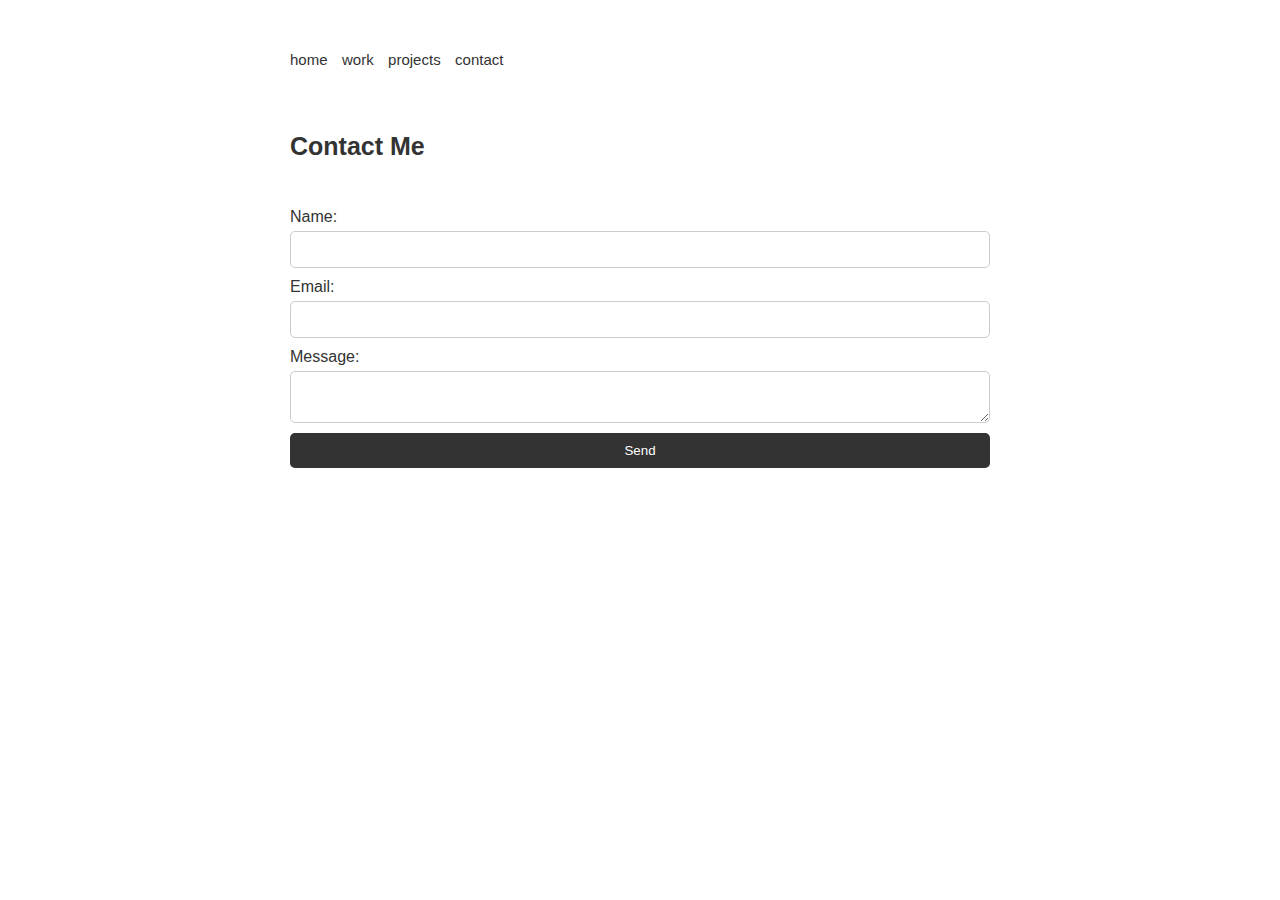
==== src/contact.html @ 73452dc7 "Initial commit" ====
<!DOCTYPE html>
<html lang="en">
<head>
    <meta charset="UTF-8">
    <meta name="viewport" content="width=device-width, initial-scale=1.0">
    <title>Contact - My Portfolio</title>
    <link rel="stylesheet" href="styles.css">
</head>
<body>

    <!-- Include the header -->
    <header>
        <nav>
            <ul>
                <li><a href="index.html">home</a></li>
                <li><a href="work.html">work</a></li>
                <li><a href="projects.html">projects</a></li>
                <li><a href="contact.html">contact</a></li>
            </ul>
        </nav>
    </header>

    <main>
        <h1>Contact Me</h1>
        <form id="contactForm">
            <label for="name">Name:</label>
            <input type="text" id="name" name="name" required>
            <label for="email">Email:</label>
            <input type="email" id="email" name="email" required>
            <label for="message">Message:</label>
            <textarea id="message" name="message" required></textarea>
            <button type="submit">Send</button>
        </form>
    </main>

    <!-- <footer>
        <p>&copy; 2024 My Portfolio. All rights reserved.</p>
    </footer> -->

    <script src="scripts.js"></script>
</body>
</html>
---- src/styles.css ----
body {
    font-family: 'Inter', sans-serif;
    margin: 0;
    padding: 0;
    box-sizing: border-box;
    background-color: #ffffff;
    color: #333;
}

header {
    background-color: #ffffff; /* Match the background color of the body */
    color: #333; /* Set the text color */
    /* padding: 20px 0; */
    padding-top: 35px;
    padding-bottom: 30px;
    text-align: left;
}

header nav ul {
    list-style-type: none;
    padding: 0;
    padding-left: 15px;
}

header nav ul li {
    display: inline;
    margin: 0 15px;
    font-weight: 10;
    margin: 0 5px;
}

header nav ul li a {
    color: #333; /* Set the link color */
    text-decoration: none;
    font-weight: 400;
    font-size: 15px;
}

main {
    padding-left: 20px; /* Make padding consistent */
    padding-right: 20px; /* Ensure consistent padding on both sides */
}

main h1 {
    font-weight: 550;
    font-size: 25px;
    padding-bottom: 20px;
}

main p {
    font-weight: 400;
    font-size: 15px;
    line-height: 1.0;
    line-height: 2; /* Increase line spacing for paragraphs */
}


form {
    display: flex;
    flex-direction: column;
}

form label {
    margin-top: 10px;
}

form input, form textarea {
    padding: 10px;
    margin-top: 5px;
    border-radius: 5px;
    border: 1px solid #ccc;
}

form button {
    margin-top: 10px;
    padding: 10px;
    background-color: #333;
    color: #fff;
    border: none;
    border-radius: 5px;
    cursor: pointer;
}

form button:hover {
    background-color: #555;
}


@media (min-width: 1200px) {
    main {
        max-width: 700px; /* Limit the width for large screens */
        margin: 0 auto; /* Center the content */
        padding-left: 20px; /* Maintain some padding on the left */
        padding-right: 20px;
    }

    header {
        max-width: 600px;
        margin: 0 auto;
        padding-right: 140px;
    }
    
    main p {
        line-height: 2; /* Increase line spacing for paragraphs */
    }
}

.styled-link {
    display: inline-flex;
    align-items: center;
    padding: 0px 4px;
    background-color: #f3f4f6; /* Light gray background */
    border-radius: 4px; /* Rounded corners */
    text-decoration: none; /* Remove underline from the link */
    color: #000; /* Text color */
    font-weight: bold; /* Bold text */
    transition: background-color 0.3s ease, color 0.3s ease; /* Smooth transition */
    vertical-align: middle; /* Aligns the entire box with the middle of the text line */
    border: 1px solid #ccc; /* Darker border color */
    /* margin-top: 2px; */
    font-size: 14px;
}

.styled-link .icon img {
    width: 18px; /* Adjust this value to change the size */
    height: 18px; /* Ensure the aspect ratio is maintained */
    object-fit: contain; /* Ensure the image fits within the specified dimensions */
    transition: filter 0.3s ease; /* Smooth transition for filter */
    padding-left: 0px;
    padding-right: 2px;
    vertical-align:sub;
}

.styled-link:hover {
    background-color: #000; /* Invert to black background */
    color: #f3f4f6; /* Invert to light gray text */
}

.styled-link:hover .icon img {
    filter: invert(100%); /* Invert the colors of the image */
}
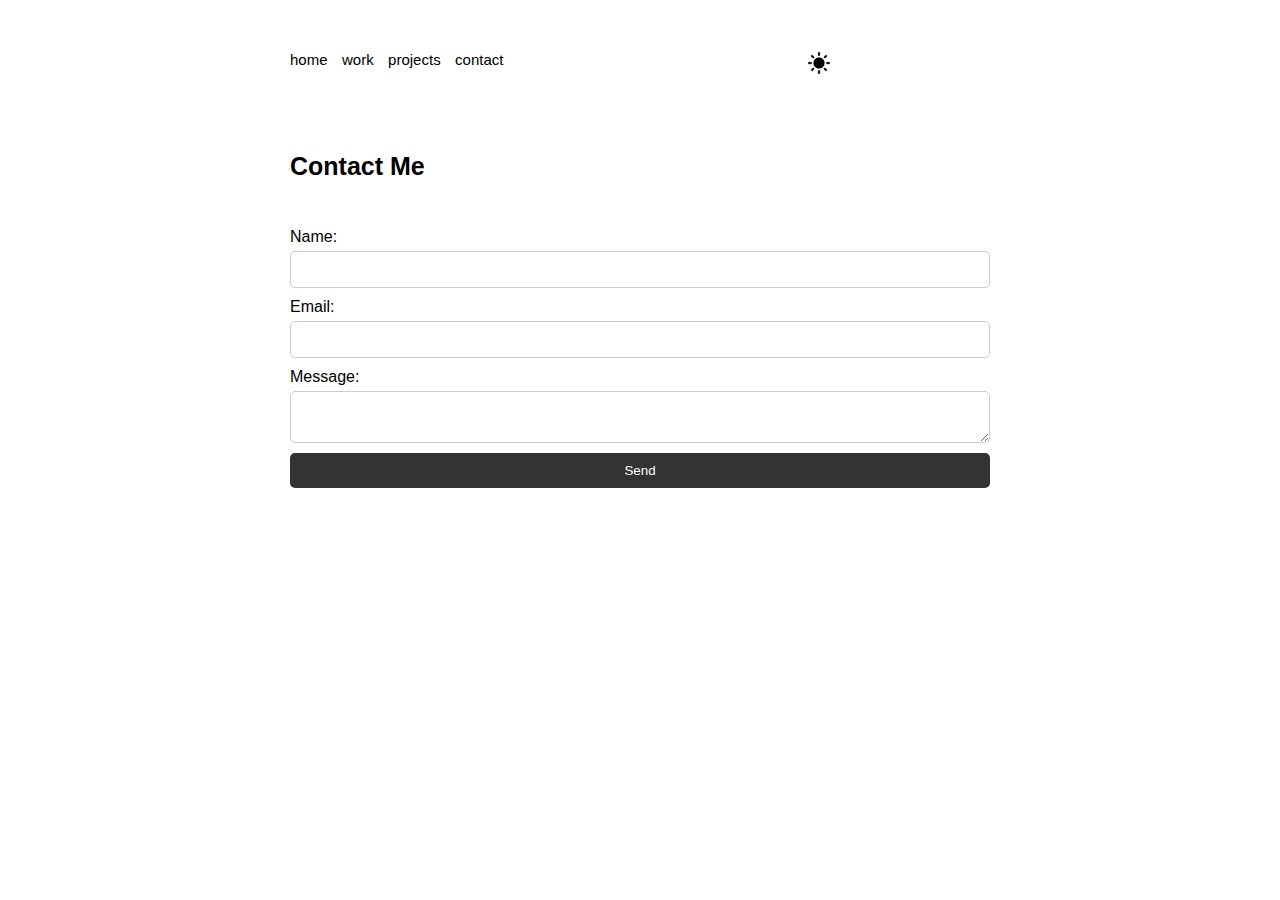
==== commit 0f6dc751: "dark mode fixed" ====
--- a/src/contact.html
+++ b/src/contact.html
@@ -16,6 +16,11 @@
                 <li><a href="work.html">work</a></li>
                 <li><a href="projects.html">projects</a></li>
                 <li><a href="contact.html">contact</a></li>
+                <li>
+                    <button id="theme-toggle" aria-label="Toggle theme">
+                        <img id="theme-icon" src="light-mode.png" alt="Toggle theme">
+                    </button>
+                </li>
             </ul>
         </nav>
     </header>
--- a/src/styles.css
+++ b/src/styles.css
@@ -1,16 +1,86 @@
+:root {
+    /* Light mode colors */
+    --background-color: #ffffff;
+    --text-color: #000000;
+    --primary-color: #d11a2a;
+    --link-background: #f3f4f6;
+    --link-text: #000;
+    --header-background: #ffffff;
+}
+
+[data-theme="night"] {
+    /* Dark mode colors */
+    --background-color: #121212;
+    --text-color: white;
+    --primary-color: #ff6347;
+    --link-background: black;
+    --link-text: #ffffff;
+    --header-background: #121212;
+}
+
+[data-theme="night"] .work-sections p {
+    color: white;
+}
+
+[data-theme="night"] .work-sections h3 {
+    color: white;
+}
+
+[data-theme="night"] .work-position {
+    color: #a7a7a7;
+}
+
+[data-theme="night"] .custom-underline {
+    color: white;
+    text-decoration-color: #a7a7a7;
+}
+
+[data-theme="night"] .project h3 {
+    color: white;
+}
+
+[data-theme="night"] .project p {
+    color: #a7a7a7;
+}
+
+[data-theme="night"] .resume-button {
+    background-color: #3b3b3b;
+    border: 1px solid #525252;
+    color: white;
+}
+
+[data-theme="night"] .resume-button .button-icon {
+    filter: invert(100%);
+}
+
+[data-theme="night"] .styled-link {
+    background-color: #3b3b3b;
+    border: 1px solid #525252;
+    color: white;
+}
+
+[data-theme="night"] .styled-link .icon img {
+    filter: invert(100%);
+}
+
+[data-theme="night"] .project-buttons .btn {
+    background-color: #3b3b3b;
+    border: 1px solid #525252;
+    color: white;
+}
+
 body {
     font-family: 'Inter', sans-serif;
     margin: 0;
     padding: 0;
     box-sizing: border-box;
-    background-color: #ffffff;
-    color: #333;
+    background-color: var(--background-color);
+    color: var(--text-color);
 }
 
 header {
-    background-color: #ffffff; /* Match the background color of the body */
-    color: #333; /* Set the text color */
-    /* padding: 20px 0; */
+    background-color: var(--header-background);
+    color: var(--text-color);
     padding-top: 35px;
     padding-bottom: 30px;
     text-align: left;
@@ -30,10 +100,38 @@
 }
 
 header nav ul li a {
-    color: #333; /* Set the link color */
+
     text-decoration: none;
     font-weight: 400;
     font-size: 15px;
+    color: var(--text-color);
+}
+
+#theme-toggle {
+    background: none;
+    border: none;
+    cursor: pointer;
+    font-size: 20px; /* Adjust the size of the icon */
+    color: var(--text-color); /* Match the text color */
+    padding-right: 40px;
+    display: inline-flex;
+    align-items: center;
+    justify-content: center;
+    float:right;
+}
+
+#theme-toggle img {
+    width: 22px; /* Adjust the size of the icon */
+    height: 22px;
+    transition: filter 0.3s ease; /* Smooth transition for color inversion */
+}
+
+:root[data-theme='night'] #theme-icon {
+    filter: invert(100%);
+}
+
+:root[data-theme='day'] #theme-icon {
+    filter: invert(0%);
 }
 
 main {
@@ -45,6 +143,7 @@
     font-weight: 550;
     font-size: 25px;
     padding-bottom: 20px;
+    padding-top: 20px;
 }
 
 main p {
@@ -110,15 +209,15 @@
     align-items: center;
     padding: 0px 4px;
     background-color: #f3f4f6; /* Light gray background */
-    border-radius: 4px; /* Rounded corners */
+    border-radius: 5px; /* Rounded corners */
     text-decoration: none; /* Remove underline from the link */
     color: #000; /* Text color */
-    font-weight: bold; /* Bold text */
+    font-weight:450; /* Bold text */
     transition: background-color 0.3s ease, color 0.3s ease; /* Smooth transition */
-    vertical-align: middle; /* Aligns the entire box with the middle of the text line */
+    /* vertical-align: middle; Aligns the entire box with the middle of the text line */
     border: 1px solid #ccc; /* Darker border color */
     /* margin-top: 2px; */
-    font-size: 14px;
+    font-size: 13px;
 }
 
 .styled-link .icon img {
@@ -131,11 +230,323 @@
     vertical-align:sub;
 }
 
-.styled-link:hover {
-    background-color: #000; /* Invert to black background */
-    color: #f3f4f6; /* Invert to light gray text */
-}
-
-.styled-link:hover .icon img {
-    filter: invert(100%); /* Invert the colors of the image */
-}
+/* .styled-link:hover {
+    background-color: #3a3a3a;  Invert to black background 
+    color: #f3f4f6;  Invert to light gray text 
+} */
+
+/* .styled-link:hover .icon img {
+    filter: invert(100%);  Invert the colors of the image 
+} */
+
+.image-grid {
+    padding-bottom: 30px;
+}
+
+.image-grid img {
+    width: 50%;
+    max-width: 400px;
+    height: auto;
+    border-radius: 8px; /* Optional: Rounded corners */
+    object-fit: cover; /* Ensures the images cover the entire grid cell */
+    display: block; /* Ensure the image is treated as a block-level element */
+    margin: 0 auto; /* Center the image horizontally */
+}
+
+
+.custom-underline {
+    font-weight: bold;
+    text-decoration: underline;
+    text-decoration-color: #575656;
+    color: black;
+}
+
+.section-divider {
+    border: none; /* Remove the default border */
+    border-top: 1px solid #e0e0e0; /* Light gray line */
+    margin: 20px 0; /* Add some space above and below the line */
+    width: 100%; /* Make the line full width */
+}
+
+.work-sections {
+    line-height: 1.6;
+    margin-bottom: 20px;
+}
+
+.work-sections p {
+    margin-bottom: 16px;
+    font-size: 14.5px;
+    color: black;
+}
+
+.work-sections ul {
+    list-style-type: disc;
+    margin-left: 20px;
+}
+
+.work-sections ul li {
+    margin-bottom: 0px;
+    font-size: 14px;
+    font-weight: 350;
+}
+
+h3 {
+    font-size: 20px;
+    margin-bottom: 2px;
+    color: #000;
+    font-weight: 550;
+}
+
+.work-position {
+    font-size: 13px;
+    color: #5f5f5f;
+    margin-bottom: 16px;
+    font-style: italic;
+}
+
+.work-header {
+    position: relative;
+    margin-bottom: 20px;
+}
+
+.work-header h2 {
+    display: inline-block;
+    margin: 0;
+    font-size: 24px;
+    font-weight: bold;
+}
+
+.resume-button {
+    position: absolute;
+    right: 0;
+    top: 50%;
+    transform: translateY(-50%);
+    display: inline-flex;
+    align-items: center;
+    padding: 6px 8px;
+    font-size: 13px;
+    color: #000; /* Initial text color */
+    background-color: #fafafa; /* Initial background color */
+    border: 1px solid #e5e5e5; /* Darker border */
+    border-radius: 4px; /* Rounded corners */
+    text-decoration: none;
+    cursor: pointer;
+    font-weight: 450;
+    transition: background-color 0.3s ease, color 0.3s ease, border-color 0.3s ease; /* Smooth transition */
+}
+
+.resume-button .button-icon {
+    width: 16px; /* Icon size */
+    height: 16px;
+    margin-right: 8px; /* Space between icon and text */
+    transition: filter 0.3s ease; /* Smooth transition for icon color inversion */
+}
+
+/* .resume-button:hover {
+    background-color: #3a3a3a; Invert to black background
+    color: #f3f4f6;  Invert text color to light gray 
+    border-color: #666; Darker border on hover 
+} */
+
+/* .resume-button:hover .button-icon {
+    filter: invert(100%); Invert the color of the icon
+} */
+
+/* General Section Styling */
+#projects {
+    padding: 2rem;
+    background-color: #ffffff; /* Adjust to match your site's background */
+    text-align: center;
+}
+
+#projects h2 {
+    font-size: 2.5rem;
+    margin-bottom: 2rem;
+}
+
+/* General Section Styling */
+#projects {
+    padding: 2rem;
+    text-align: center;
+}
+
+#projects h2 {
+    font-size: 2.5rem;
+    margin-bottom: 2rem;
+}
+
+/* Projects Container */
+.projects-container {
+    display: grid;
+    grid-template-columns: repeat(3, 1fr);
+    gap: 1.5rem;
+    justify-items: center;
+}
+
+@media (max-width: 768px) {
+    .projects-container {
+        grid-template-columns: repeat(2, 1fr);
+    }
+}
+
+@media (max-width: 480px) {
+    .projects-container {
+        grid-template-columns: 1fr;
+    }
+}
+
+/* Project Links */
+.project-links {
+    display: flex;
+    gap: 0.75rem; /* Adds space between the buttons */
+    justify-content: center; /* Centers the buttons */
+    margin-top: 1rem; /* Adjust as needed for spacing */
+}
+
+.project-links .btn {
+    padding: 0.6rem 1rem; /* Smaller padding for smaller buttons */
+    border-radius: 5px;
+    text-decoration: none;
+    font-weight: bold;
+    font-size: 0.85rem; /* Slightly smaller font size */
+    transition: background-color 0.3s ease;
+}
+
+.project-links .live-demo {
+    background-color: #5a67d8;
+    color: #fff;
+}
+
+.project-links .view-source {
+    background-color: #edf2f7;
+    color: #5a67d8;
+}
+
+.project-links .btn:hover {
+    opacity: 0.8; /* Add a hover effect */
+}
+
+.logo-container {
+    display: flex;
+    justify-content: flex-start;
+    align-items: center;
+    overflow-x: auto;
+    padding: 10px 0;
+    white-space: nowrap;
+    scroll-behavior: smooth; /* Optional: smooth scrolling effect */
+}
+
+.logo-item {
+    flex: 0 0 auto; /* Prevent logos from shrinking */
+    margin-right: 16px; /* Space between logos */
+    padding: 10px;
+    background-color: #f3f4f6; /* Light background color */
+    border-radius: 8px; /* Rounded corners */
+    border: 1px solid #ccc; /* Border around logos */
+}
+
+.logo-item img {
+    max-height: 40px; /* Control the height of the logos */
+    max-width: 100%;
+}
+
+.logo-container::-webkit-scrollbar {
+    height: 8px; /* Height of the scrollbar */
+}
+
+.logo-container::-webkit-scrollbar-thumb {
+    background-color: #ccc; /* Scrollbar thumb color */
+    border-radius: 4px;
+}
+
+
+
+.projects-container {
+    display: grid;
+    grid-template-columns: 1fr; /* Start with one column on small screens */
+    gap: 20px; /* Space between project items */
+    padding: 20px;
+}
+  
+.project {
+    display: flex;
+    flex-direction: column;
+    align-items: center;
+    text-align: left;
+    margin-bottom: 15px;
+}
+  
+.project-image {
+    background-color: #fff;
+    border-radius: 10px;
+    box-shadow: 0 4px 8px rgba(0, 0, 0, 0.1);
+    overflow: hidden;
+    width: 80%;
+    height: 230px;
+}
+  
+.project-image img {
+    width: 100%;
+    height: 230px;
+    display: block;
+    object-fit: cover;
+}
+  
+.project-details {
+    margin-top: -5px; /* Overlap effect */
+    background-color: transparent;
+    padding: 10px;
+    margin-bottom: -30px;
+}
+  
+.project h3 {
+    font-size: 20px;
+    margin: 10px 0;
+    padding-left: 30px;
+    color: black;
+}
+  
+.project p {
+    font-size: 14px;
+    color: #666;
+    padding-left: 30px;
+}
+
+.project-buttons {
+    padding-left: 30px;
+    margin-top: 10px;
+}
+
+.project-buttons .btn {
+    display: inline-block;
+    background-color: #f3f4f6; /* Button background color */
+    color: #000;
+    border: 1px solid #999;
+    padding: 6px 8px;
+    margin-right: 10px;
+    text-decoration: none;
+    border-radius: 4px;
+    transition: background-color 0.3s ease;
+    font-weight: bold;
+    font-size: 14px;
+}
+
+
+  
+@media screen and (min-width: 600) and (max-width: 768px) {
+    .projects-container {
+        grid-template-columns: repeat(2, 1fr); /* Two columns on medium screens */
+    }
+    .section-divider {
+        display: none; /* Hide the divider on larger screens */
+    }
+}
+
+@media screen and (min-width: 769px) {
+    .projects-container {
+        grid-template-columns: repeat(3, 1fr); /* Three columns on larger screens */
+    }
+    .section-divider {
+        display: none; /* Hide the divider on medium screens */
+    }
+}
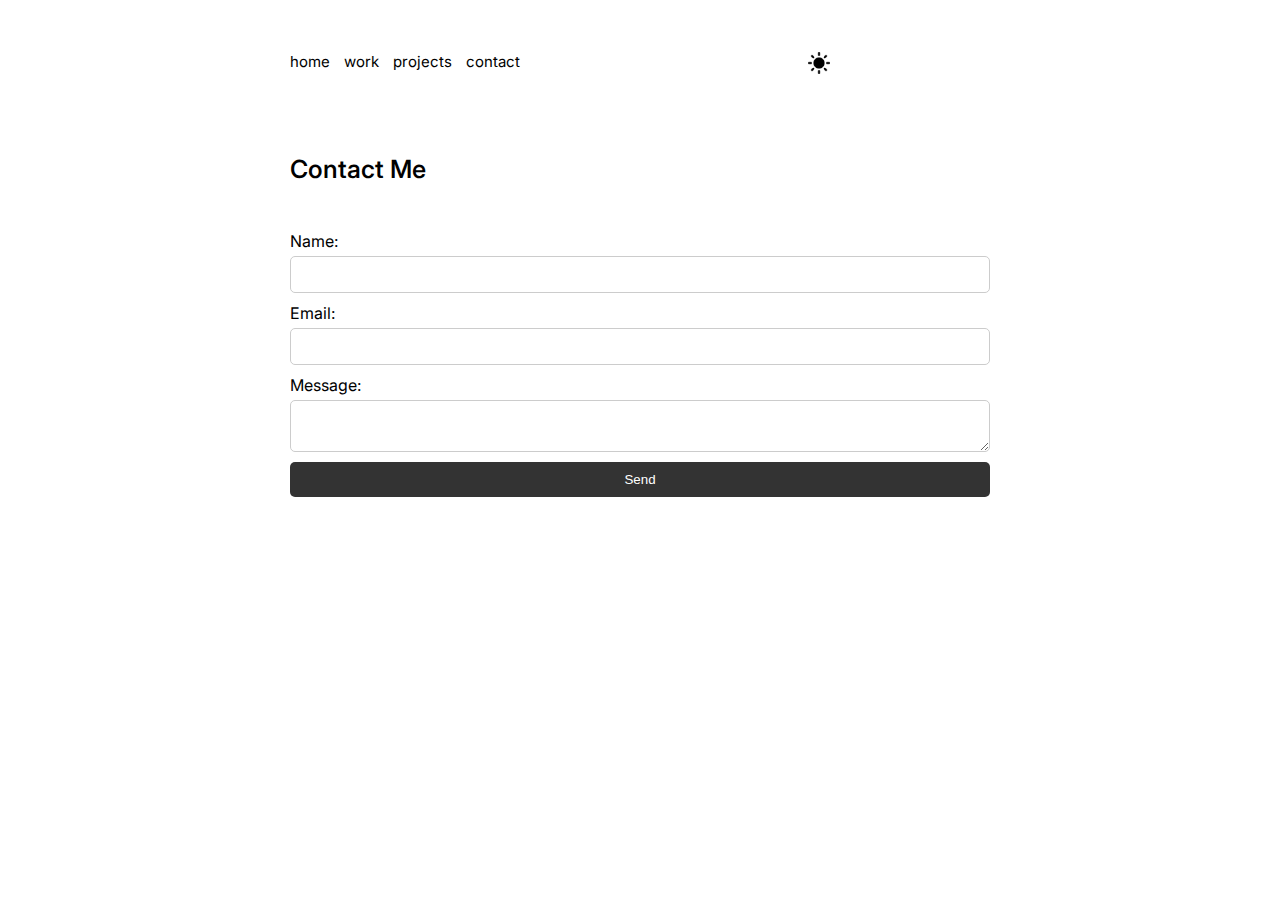
==== commit 3e048113: "testing scrolling" ====
--- a/src/contact.html
+++ b/src/contact.html
@@ -5,6 +5,11 @@
     <meta name="viewport" content="width=device-width, initial-scale=1.0">
     <title>Contact - My Portfolio</title>
     <link rel="stylesheet" href="styles.css">
+    <link rel="preconnect" href="https://fonts.googleapis.com">
+    <link rel="preconnect" href="https://fonts.gstatic.com" crossorigin>
+    <link
+        href="https://fonts.googleapis.com/css2?family=Inter:ital,opsz,wght@0,14..32,100..900;1,14..32,100..900&display=swap"
+        rel="stylesheet">
 </head>
 <body>
 
@@ -37,11 +42,6 @@
             <button type="submit">Send</button>
         </form>
     </main>
-
-    <!-- <footer>
-        <p>&copy; 2024 My Portfolio. All rights reserved.</p>
-    </footer> -->
-
     <script src="scripts.js"></script>
 </body>
 </html>
--- a/src/styles.css
+++ b/src/styles.css
@@ -67,6 +67,10 @@
     background-color: #3b3b3b;
     border: 1px solid #525252;
     color: white;
+}
+
+[data-theme="night"] .project-image {
+    box-shadow: 0 4px 8px rgba(255, 255, 255, 0.219);
 }
 
 body {
@@ -426,38 +430,50 @@
     opacity: 0.8; /* Add a hover effect */
 }
 
-.logo-container {
+
+
+
+.scroll-container {
     display: flex;
-    justify-content: flex-start;
-    align-items: center;
     overflow-x: auto;
     padding: 10px 0;
     white-space: nowrap;
-    scroll-behavior: smooth; /* Optional: smooth scrolling effect */
-}
-
-.logo-item {
-    flex: 0 0 auto; /* Prevent logos from shrinking */
-    margin-right: 16px; /* Space between logos */
-    padding: 10px;
-    background-color: #f3f4f6; /* Light background color */
-    border-radius: 8px; /* Rounded corners */
-    border: 1px solid #ccc; /* Border around logos */
-}
-
-.logo-item img {
-    max-height: 40px; /* Control the height of the logos */
-    max-width: 100%;
-}
-
-.logo-container::-webkit-scrollbar {
+    scroll-behavior: smooth; /* Smooth scrolling effect */
+}
+
+.scroll-container::-webkit-scrollbar {
     height: 8px; /* Height of the scrollbar */
 }
 
-.logo-container::-webkit-scrollbar-thumb {
+.scroll-container::-webkit-scrollbar-thumb {
     background-color: #ccc; /* Scrollbar thumb color */
     border-radius: 4px;
 }
+
+.logo-item {
+    flex: 0 0 auto;
+    margin-right: 16px; /* Space between logos */
+    padding: 0; /* Remove inner padding to avoid gaps */
+    background-color: #f3f4f6;
+    border-radius: 8px;
+    border: 1px solid #ccc;
+    display: flex;
+    align-items: center;
+    justify-content: center;
+    width: 170px; /* Fixed width for each box */
+    height: 130px; /* Fixed height for each box */
+    overflow: hidden; /* Ensure no overflow */
+}
+
+.logo-item img {
+    width: 100%;
+    height: 100%;
+    object-fit: cover; /* Make the image cover the entire box */
+    border-radius: inherit; /* Ensure rounded corners match the container */
+    display: block;
+}
+
+
 
 
 
@@ -483,13 +499,18 @@
     overflow: hidden;
     width: 80%;
     height: 230px;
+    padding: 0; /* Ensure no padding */
+    margin: 0; /* Ensure no margin */
+    object-fit: cover;
+    border: 1px solid #ccc;
 }
   
 .project-image img {
     width: 100%;
-    height: 230px;
+    height: 100%; /* Ensure it covers the entire container */
     display: block;
     object-fit: cover;
+    margin: 0; /* Ensure no margin on the image */
 }
   
 .project-details {
@@ -544,9 +565,13 @@
 
 @media screen and (min-width: 769px) {
     .projects-container {
-        grid-template-columns: repeat(3, 1fr); /* Three columns on larger screens */
+        grid-template-columns: repeat(2, 1fr); /* Three columns on larger screens */
     }
     .section-divider {
         display: none; /* Hide the divider on medium screens */
     }
-}
+    .project-buttons {
+        padding-left: 30px;
+        margin-top: 10px;
+    }
+}
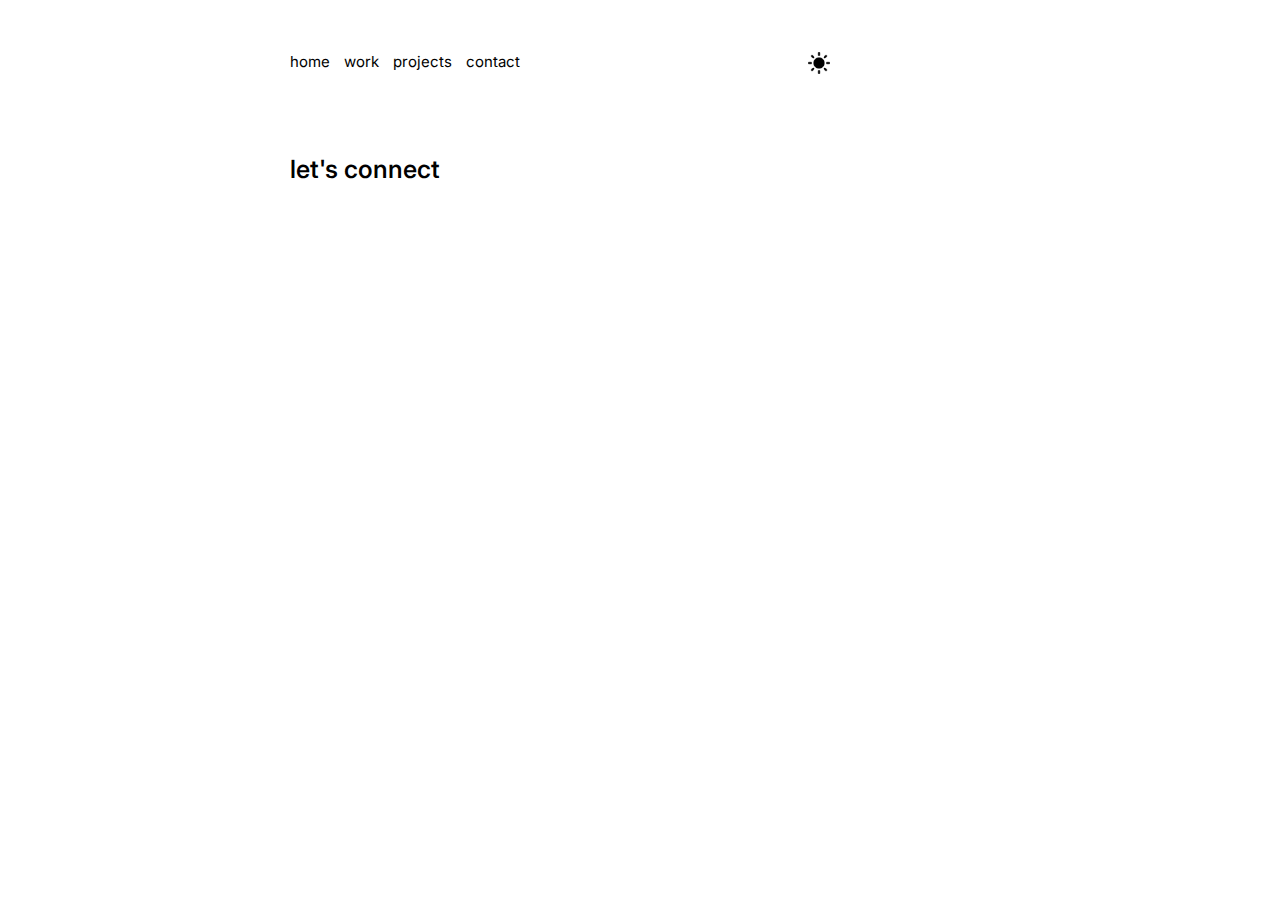
==== commit a8dcc0b3: "fixed scrolling in home page" ====
--- a/src/contact.html
+++ b/src/contact.html
@@ -31,16 +31,8 @@
     </header>
 
     <main>
-        <h1>Contact Me</h1>
-        <form id="contactForm">
-            <label for="name">Name:</label>
-            <input type="text" id="name" name="name" required>
-            <label for="email">Email:</label>
-            <input type="email" id="email" name="email" required>
-            <label for="message">Message:</label>
-            <textarea id="message" name="message" required></textarea>
-            <button type="submit">Send</button>
-        </form>
+        <h1>let's connect</h1>
+    
     </main>
     <script src="scripts.js"></script>
 </body>
--- a/src/styles.css
+++ b/src/styles.css
@@ -18,6 +18,10 @@
     --header-background: #121212;
 }
 
+[data-theme="night"] main h3 {
+    color: white;
+}
+
 [data-theme="night"] .work-sections p {
     color: white;
 }
@@ -69,9 +73,9 @@
     color: white;
 }
 
-[data-theme="night"] .project-image {
+/* [data-theme="night"] .project-image {
     box-shadow: 0 4px 8px rgba(255, 255, 255, 0.219);
-}
+} */
 
 body {
     font-family: 'Inter', sans-serif;
@@ -155,6 +159,10 @@
     font-size: 15px;
     line-height: 1.0;
     line-height: 2; /* Increase line spacing for paragraphs */
+}
+
+main h3 {
+    padding-top: 20px;
 }
 
 
@@ -244,11 +252,12 @@
 } */
 
 .image-grid {
-    padding-bottom: 30px;
+    padding-bottom: 20px;
+    padding-top: 15px;
 }
 
 .image-grid img {
-    width: 50%;
+    width: 230px;
     max-width: 400px;
     height: auto;
     border-radius: 8px; /* Optional: Rounded corners */
@@ -257,12 +266,28 @@
     margin: 0 auto; /* Center the image horizontally */
 }
 
+.image-grid-graduation {
+    padding-top: 15px;
+    padding-bottom: 5px;
+}
+
+.image-grid-graduation img {
+    width: 380px;
+    max-width: 400px;
+    height: 250px;
+    border-radius: 8px; /* Optional: Rounded corners */
+    object-fit: cover; /* Ensures the images cover the entire grid cell */
+    display: block; /* Ensure the image is treated as a block-level element */
+    margin: 0 auto; /* Center the image horizontally */
+}
+
 
 .custom-underline {
     font-weight: bold;
     text-decoration: underline;
     text-decoration-color: #575656;
     color: black;
+    text-underline-offset: 3px; /* Adjust the value to control the underline position */
 }
 
 .section-divider {
@@ -430,24 +455,33 @@
     opacity: 0.8; /* Add a hover effect */
 }
 
-
-
-
 .scroll-container {
     display: flex;
     overflow-x: auto;
     padding: 10px 0;
     white-space: nowrap;
     scroll-behavior: smooth; /* Smooth scrolling effect */
+    -ms-overflow-style: none;  /* Internet Explorer 10+ */
+    scrollbar-width: none;  /* Firefox */
 }
 
 .scroll-container::-webkit-scrollbar {
-    height: 8px; /* Height of the scrollbar */
+    display: none;  /* Safari and Chrome */
 }
 
 .scroll-container::-webkit-scrollbar-thumb {
     background-color: #ccc; /* Scrollbar thumb color */
     border-radius: 4px;
+}
+
+.scroll-container.active {
+    cursor: grabbing;
+    cursor: -webkit-grabbing;
+    user-select: none; /* Prevent text selection during drag */
+}
+
+.scroll-container img {
+    pointer-events: none; /* Prevent image dragging */
 }
 
 .logo-item {
@@ -473,10 +507,6 @@
     display: block;
 }
 
-
-
-
-
 .projects-container {
     display: grid;
     grid-template-columns: 1fr; /* Start with one column on small screens */
@@ -495,7 +525,7 @@
 .project-image {
     background-color: #fff;
     border-radius: 10px;
-    box-shadow: 0 4px 8px rgba(0, 0, 0, 0.1);
+    /* box-shadow: 0 4px 8px rgba(0, 0, 0, 0.1); */
     overflow: hidden;
     width: 80%;
     height: 230px;
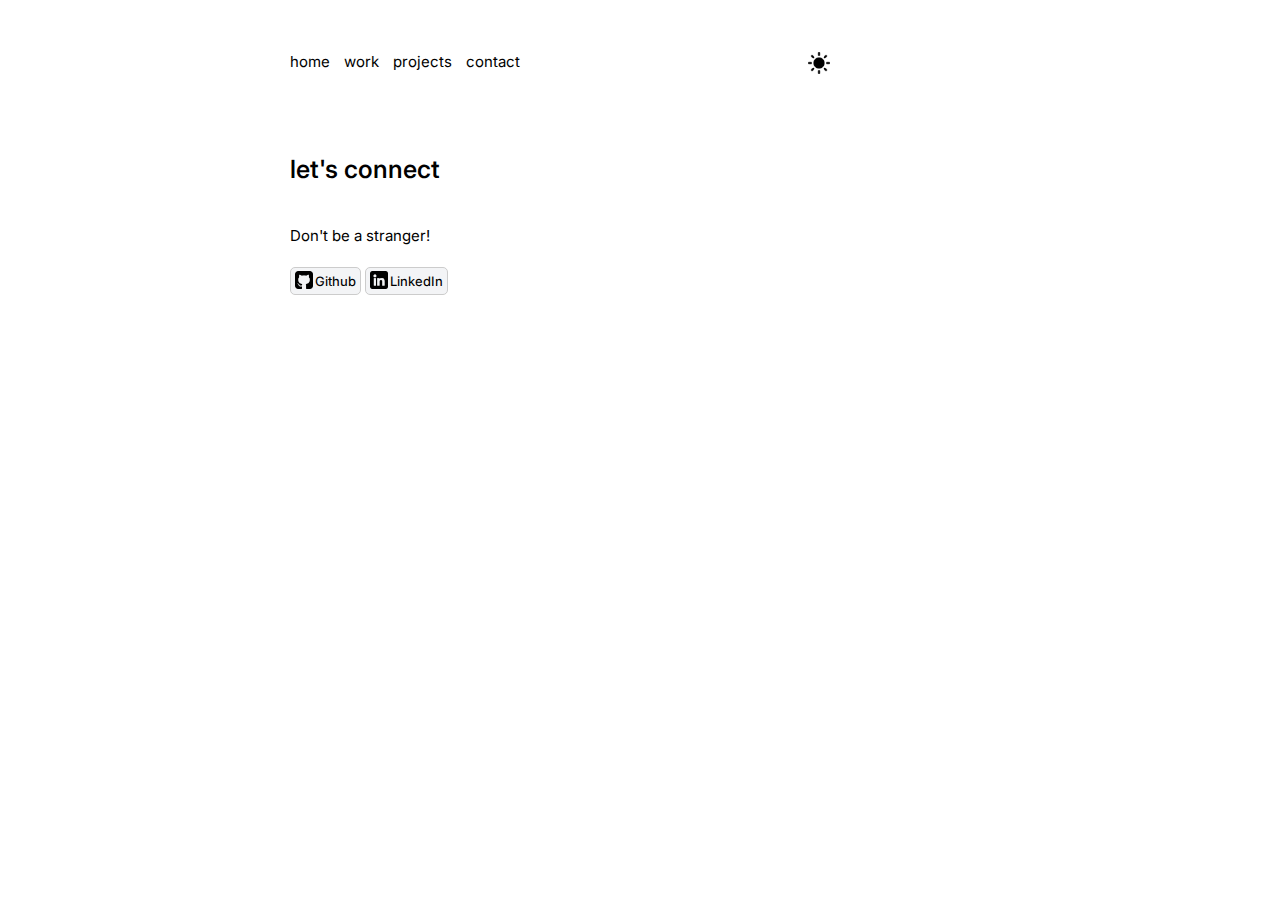
==== commit 9a0b24a4: "added socials in home and removed contact page" ====
--- a/src/contact.html
+++ b/src/contact.html
@@ -32,7 +32,10 @@
 
     <main>
         <h1>let's connect</h1>
-    
+        <p>Don't be a stranger!</p>
+        <hr class="section-divider">
+        <p><a href="https://github.com/diegosimonelli" target="_blank" class="styled-link"> <span class="icon"><img src="github.png" alt="Contact Icon"></span>Github</a> 
+            <a href="https://www.linkedin.com/in/diego-simonelli/" target="_blank" class="styled-link"> <span class="icon"><img src="linkedin.png" alt="Contact Icon"></span>LinkedIn</a></p>
     </main>
     <script src="scripts.js"></script>
 </body>
